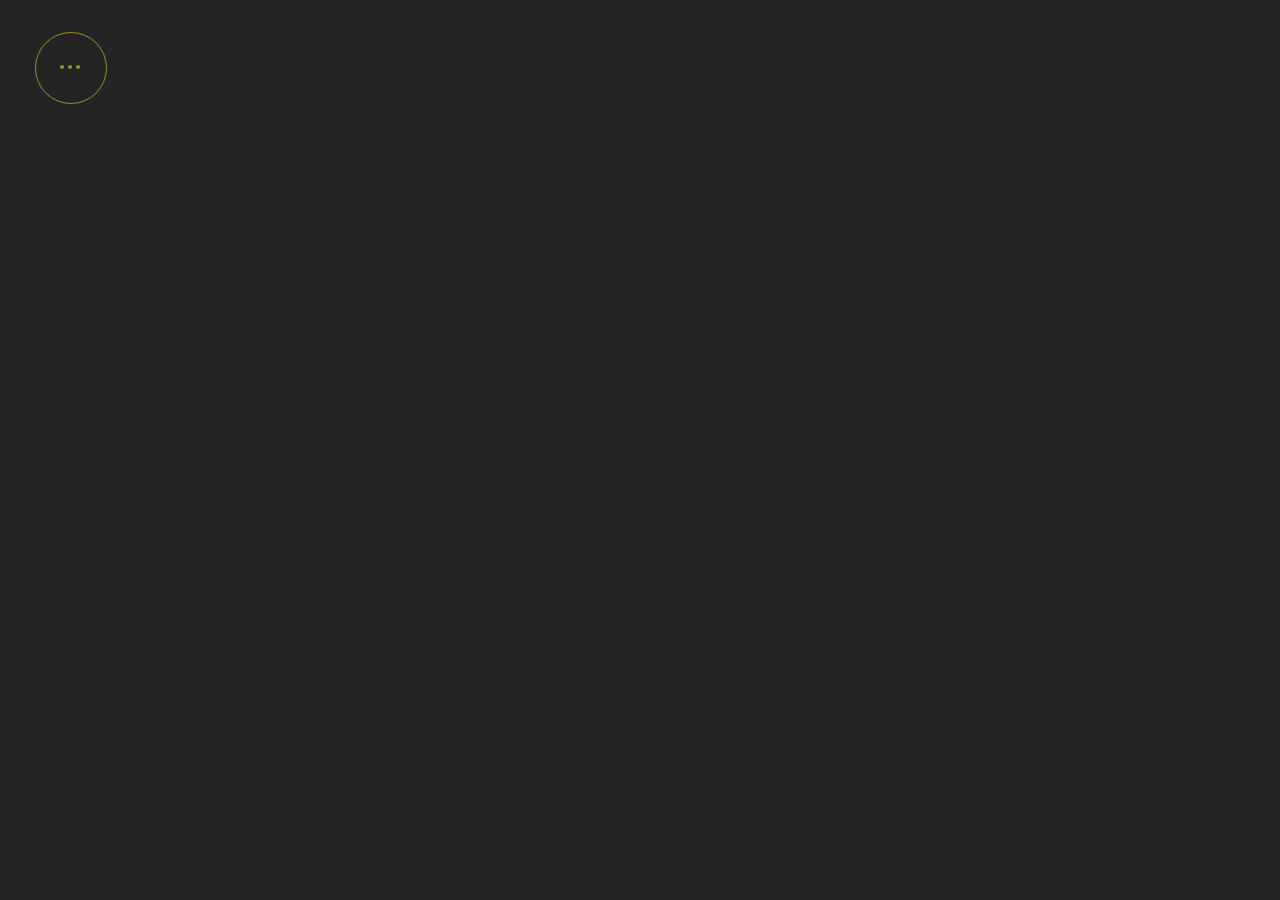
==== about.html @ 6386e022 "Making about, work and contact sub-pages" ====
<!DOCTYPE html>
<html lang="en">
<head>
    <meta charset="UTF-8">
    <meta name="viewport" content="width=device-width, initial-scale=1.0">
    <meta http-equiv="X-UA-Compatible" content="ie=edge">
    <link rel="stylesheet" href="css/styles.css">
    <script src="https://ajax.googleapis.com/ajax/libs/jquery/3.4.1/jquery.min.js"></script>
    <script type="text/JavaScript" src="js/script.js"></script>
    <title>About</title>
</head>
<body>
    <div class="circle">
        <a href="index.html" class="dots">
            <div class="dot"></div>
        </a>
    </div>
</body>
</html>
---- css/styles.css ----
@import url('https://fonts.googleapis.com/css?family=PT+Sans+Narrow');

/* Basic page styling */

body {
    background-color: #242424;
}

/* Shape styling */

#parallelogram {
    width: 100%;
    height: 100%;
    position: absolute;
    opacity: 0%;
    z-index: -1;
    background: #f1d628;
  }

/* Top container styling */

#topRow {
    cursor: default;
    margin-top: 50px;
    display: flex;
	flex-direction: column;
	flex-wrap: nowrap;
	justify-content: center;
	align-items: center;
	align-content: center;
}

/* Text content styling (fonts, colors, size) */

h1 {
    color: rgba(255, 255, 255, 0.945);
    font-size: 1em;
    font-weight: 800;
    text-transform: uppercase;
    font-family: 'PT Sans Narrow', sans-serif;
}

p {
    color: rgba(255, 255, 255, 0.945);
    font-family: 'PT Sans Narrow', sans-serif;
    margin-top: 25px;
}

a {
    color: rgba(255, 255, 255, 0.945);
    text-decoration: none;
    font-family: 'PT Sans Narrow', sans-serif;
}

/* Main container and its content styling */

#mainRow {
    margin-top: 150px;
    display: flex;
	flex-direction: row;
	flex-wrap: nowrap;
	justify-content: space-around;
	align-items: center;
    align-content: center;
    font-size: 170px;
}

.number {
    cursor: default;    
    font-size: 14px;
    transform: rotate(90deg);
    transform-origin: center center;
    color: rgba(255, 255, 255, 0.945);
    text-decoration: none;
    font-family: 'Fjalla One', sans-serif;
    margin-bottom: 110px;
    margin-left: -55px;
    letter-spacing: 3px;
}

.about {
    transition: all 0.3s ease;
}

.about:hover {
    letter-spacing: 0.1em;
    transition: all 1s ease-out;
}

.work {
    transition: all 0.3s ease;
}

.work:hover {
    letter-spacing: 0.1em;
    transition: all 1s ease-out;
}

.contact {
    transition: all 0.3s ease;
}

.contact:hover {
    letter-spacing: 0.1em;
    transition: all 1s ease-out;
}

/* Bottom container styling */

#bottomBar {
    margin-top: 160px;
    display: flex;
	flex-direction: row;
	flex-wrap: nowrap;
	justify-content: center;
    align-content: center;
}

.git {
    margin: 0 5% 0 0;
    transition: all 0.3s ease;
}

.git:hover {
    letter-spacing: 0.1em;
    transition: all 1s ease-out;
}

.linked {
    margin: 0 0 0 5%;
    transition: all 0.3s ease;
}

.linked:hover {
    letter-spacing: 0.1em;
    transition: all 1s ease-out;
}

/* Copyright container styling */

#copyright {
    cursor: default;
    margin-top: 200px;
    display: flex;
	flex-direction: row;
	flex-wrap: nowrap;
	justify-content: center;
    align-content: center;
}

/*ABOUT*/

.circle {
    position: relative;
    margin-left: 1.5%;
    margin-top: 2.5%;
    border-style: solid;
    border-width: 1px;
    border-radius: 50px;
    border-color: #f1d628;
    opacity: 0.6;
    width: 70px;
    height: 70px;
}

.dot, .dot:before, .dot:after {
    position: absolute;
    width: 4px;
    height: 4px;
    border-radius: 50px;
    background-color: #f1d628;
  }
  
  .dot {
    margin-top: 46%;
    margin-left: 46%;
    z-index: 2;
  }

  .dots {
      display: block;
      width: 70px;
      height: 70px;
  }
  
  .dot:before, .dot:after {
    content: "";
  }
  
  .dot:before {
    right: 8px;
    transition: right .3s ease-out;
  }
  
  .dot:after {
    left: 8px;
    transition: left .3s ease-out;
  }
  
  .dots:hover .dot:before {
    right: -8px;
  }
  
  .dots:hover .dot:after {
    left: -8px;
  }
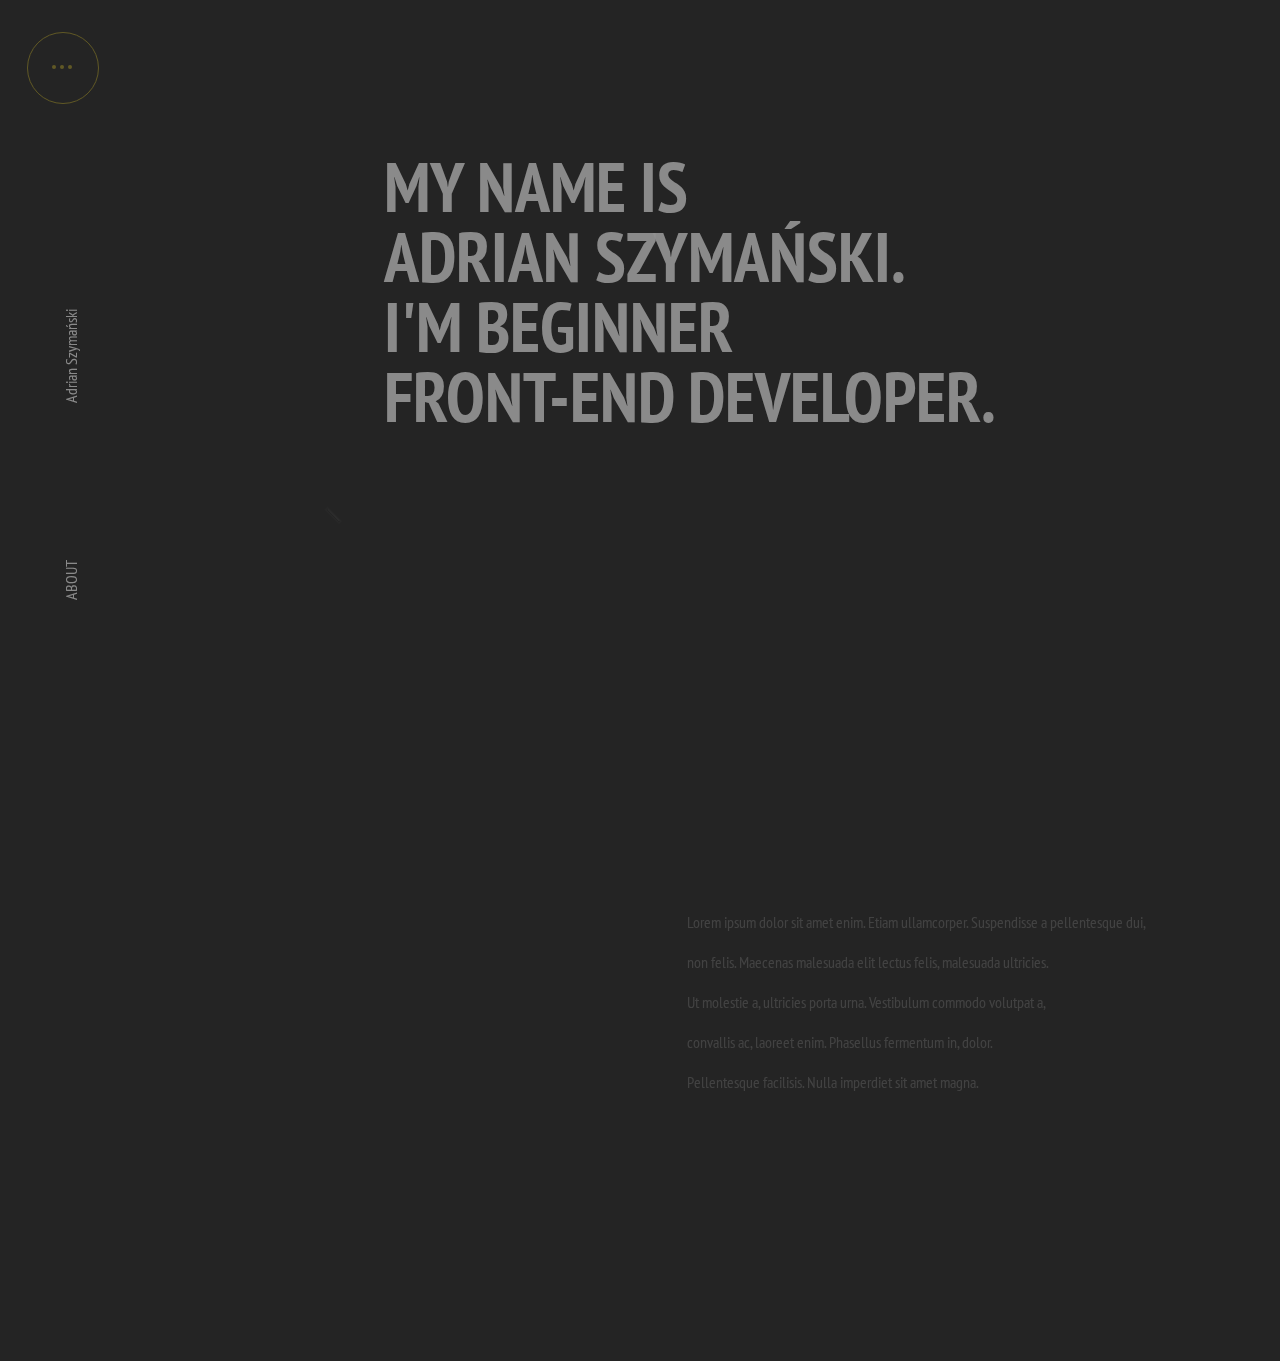
==== commit f51930ec: "Media queries" ====
--- a/about.html
+++ b/about.html
@@ -7,7 +7,7 @@
     <link rel="stylesheet" href="css/styles.css">
     <script src="https://ajax.googleapis.com/ajax/libs/jquery/3.4.1/jquery.min.js"></script>
     <script type="text/JavaScript" src="js/script.js"></script>
-    <title>About</title>
+    <title>About | Adrian Szymański</title>
 </head>
 <body>
     <div class="circle">
@@ -15,5 +15,22 @@
             <div class="dot"></div>
         </a>
     </div>
+    <div class="leftBar">
+        <p class="nameBar">Adrian Szymański</p>
+            <span class="line"></span>
+        <p class="nameBar">ABOUT</p>
+    </div>
+    <div class="description">
+        <p class="aboutDescription"><strong>My name is<br></br> Adrian Szymański.<br></br>I'm beginner<br></br> front-end developer.</strong></p>
+    </div>  
+        <a href="#info">  
+            <img class="arrowDown" src="src/arrow.png">
+        </a>
+    <div id="info">
+        <p>
+            Lorem ipsum dolor sit amet enim. Etiam ullamcorper. Suspendisse a pellentesque dui,<br></br> non felis. Maecenas malesuada elit lectus felis, malesuada ultricies.<br></br>
+            Ut molestie a, ultricies porta urna. Vestibulum commodo volutpat a,<br></br> convallis ac, laoreet enim. Phasellus fermentum in, dolor.<br></br>Pellentesque facilisis. Nulla imperdiet sit amet magna.
+        </p>
+    </div>
 </body>
 </html>--- a/css/styles.css
+++ b/css/styles.css
@@ -1,9 +1,35 @@
-@import url('https://fonts.googleapis.com/css?family=PT+Sans+Narrow');
+@import url('https://fonts.googleapis.com/css?family=PT+Sans+Narrow|Fjalla+One');
 
 /* Basic page styling */
+
+html {
+    scroll-behavior: smooth;
+}
 
 body {
     background-color: #242424;
+}
+
+/* Text content styling (fonts, colors, size) */
+
+h1 {
+    color: rgba(255, 255, 255, 0.945);
+    font-size: 1em;
+    font-weight: 800;
+    text-transform: uppercase;
+    font-family: 'PT Sans Narrow', sans-serif;
+}
+
+p {
+    color: rgba(255, 255, 255, 0.945);
+    font-family: 'PT Sans Narrow', sans-serif;
+    margin-top: 25px;
+}
+
+a {
+    color: rgba(255, 255, 255, 0.945);
+    text-decoration: none;
+    font-family: 'PT Sans Narrow', sans-serif;
 }
 
 /* Shape styling */
@@ -28,28 +54,6 @@
 	justify-content: center;
 	align-items: center;
 	align-content: center;
-}
-
-/* Text content styling (fonts, colors, size) */
-
-h1 {
-    color: rgba(255, 255, 255, 0.945);
-    font-size: 1em;
-    font-weight: 800;
-    text-transform: uppercase;
-    font-family: 'PT Sans Narrow', sans-serif;
-}
-
-p {
-    color: rgba(255, 255, 255, 0.945);
-    font-family: 'PT Sans Narrow', sans-serif;
-    margin-top: 25px;
-}
-
-a {
-    color: rgba(255, 255, 255, 0.945);
-    text-decoration: none;
-    font-family: 'PT Sans Narrow', sans-serif;
 }
 
 /* Main container and its content styling */
@@ -78,32 +82,15 @@
     letter-spacing: 3px;
 }
 
-.about {
+.hoverEffect {
     transition: all 0.3s ease;
 }
 
-.about:hover {
+.hoverEffect:hover {
     letter-spacing: 0.1em;
     transition: all 1s ease-out;
 }
 
-.work {
-    transition: all 0.3s ease;
-}
-
-.work:hover {
-    letter-spacing: 0.1em;
-    transition: all 1s ease-out;
-}
-
-.contact {
-    transition: all 0.3s ease;
-}
-
-.contact:hover {
-    letter-spacing: 0.1em;
-    transition: all 1s ease-out;
-}
 
 /* Bottom container styling */
 
@@ -203,4 +190,297 @@
   
   .dots:hover .dot:after {
     left: -8px;
-  }
+}
+
+.description {
+    margin-top: 40px;
+    display: flex;
+	flex-direction: row;
+	flex-wrap: wrap;
+	justify-content: center;
+    align-content: center;
+    cursor: default;
+}
+
+.aboutDescription {
+    color: rgba(255, 255, 255, 0.945);
+    font-family: 'PT Sans Narrow', sans-serif;
+    font-size: 95px;
+    line-height: 50%;
+    text-transform: uppercase;
+}
+
+.leftBar {
+    margin-top: 17%;
+    margin-left: 1.25%;
+    display: inline-block;
+    position: fixed;
+    cursor: default;
+}
+
+.line {
+    display: inline-block;
+    margin-top: 70%;
+    margin-bottom: 70%;
+}
+
+.nameBar {
+    transform: rotate(270deg);
+	transform-origin: center center;
+}
+
+#info {
+    margin-top: 30%;
+    margin-bottom: 20%;
+    margin-right: 10%;
+    display: flex;
+    flex-direction: column;
+    flex-wrap: wrap;
+    justify-content: flex-start;
+    align-content: flex-end;
+    align-items: flex-end;
+    cursor: default;
+}
+
+/*WORK*/
+
+.mainWork {
+    margin-top: 120px;
+    margin-left: 30%;
+    display: flex;
+	flex-direction: column;
+    flex-wrap: nowrap;
+	justify-content: center;
+	align-items: flex-start;
+    align-content: center;
+}
+
+.work {
+    font-size: 120px;
+    text-transform: uppercase;
+}
+
+.big {
+    font-size: 140px;
+}
+
+.arrow {
+    margin-left: 20px;
+    width: 5%;
+    height: 5%;
+    filter: invert(100%);
+    transition: all 0.3s ease-out;
+    transform: translate(0, 10px);
+
+}
+
+.arrow:hover {
+    transition: all 0.3s ease-in;
+    transform: translate(0, 10px) rotate(270deg);
+}
+
+/*CONTACT*/
+
+.mainContact {
+    margin-top: 120px;
+    margin-left: 30%;
+    display: flex;
+	flex-direction: column;
+    flex-wrap: nowrap;
+	justify-content: center;
+	align-items: flex-start;
+    align-content: center;
+    cursor: default;
+}
+
+.address {
+    margin-left: -2.5%;
+    font-size: 120px;
+    text-transform: uppercase;
+}
+
+.arrowDown {
+    width: 5%;
+    height: 5%;
+    margin-left: 25%;
+    filter: invert(100%);
+    display: flex;
+	flex-direction: row;
+    flex-wrap: nowrap;
+	justify-content: center;
+	align-items: flex-start;
+    align-content: center;
+    transform: rotate(-45deg);
+}
+
+.mailShape {
+    margin-top: -16px;
+    margin-left: -20px;
+    width: 8%;
+    height: 8%;
+    filter: invert(100%);
+    display: flex;
+	flex-direction: row;
+    flex-wrap: nowrap;
+	justify-content: center;
+	align-items: flex-start;
+    align-content: center;
+}
+
+/*--------------------Media Query--------------------------*/
+
+
+@media (max-width: 1600px) {
+
+
+    #mainRow {
+        font-size: 140px;
+    }
+
+    .mainWork {
+        margin-top: 90px;
+    }
+
+    .work {
+        font-size: 100px;
+    }
+}
+
+@media (max-width: 1540px) {
+
+
+    #parallelogram {
+        margin-top: -45px;
+    }
+
+    #mainRow {
+        font-size: 100px;
+    }
+
+    .number {
+        margin-bottom: 60px;
+        margin-left: -35px;
+    }
+
+    .description {
+        margin-left: 100px;
+    }
+
+    .aboutDescription {
+        font-size: 70px;
+    }
+
+    .mainWork {
+        margin-top: 90px;
+    }
+
+    .work {
+        font-size: 100px;
+    }
+
+    .address {
+        margin-left: -4%;
+    }
+}
+
+@media (max-width: 1024px) {
+
+
+    #parallelogram {
+        margin-top: -57px;
+    }
+
+    #mainRow {
+        font-size: 80px;
+    }
+
+    .number {
+        margin-bottom: 50px;
+        margin-left: -35px;
+    }
+
+    .description {
+        margin-left: 110px;
+    }
+
+    .aboutDescription {
+        font-size: 60px;
+    }
+
+    #info {
+        margin-top: 80%;
+        margin-bottom: 40%;
+    }
+
+    .mainWork {
+        margin-top: 90px;
+    }
+
+    .work {
+        font-size: 100px;
+    }
+
+    .address {
+        margin-left: -4%;
+    }
+}
+
+@media (max-width: 700px) {
+
+
+    #parallelogram {
+        margin-top: -82px;
+    }
+
+    #mainRow {
+        font-size: 40px;
+    }
+
+    .number {
+        margin-bottom: 15px;
+        margin-left: -30px;
+    }
+
+    .circle {
+        margin-top: 6%;
+    }
+
+    .description {
+        margin-left: 25px;
+    }
+
+    .aboutDescription {
+        font-size: 30px;
+    }
+
+    #info {
+        margin-top: 20%;
+        margin-bottom: 40%;
+        margin-left: 25%;
+    }
+
+    .arrowDown {
+        visibility: hidden;
+    }
+
+    .mainWork {
+        margin-top: 50px;
+    }
+
+    .work {
+        font-size: 60px;
+    }
+
+    .address {
+        margin-top: -20%;
+        margin-left: -4%;
+    }
+
+    .contact {
+        margin-left: 8%;
+    }
+
+    .big {
+        font-size: 70px;
+    }
+}